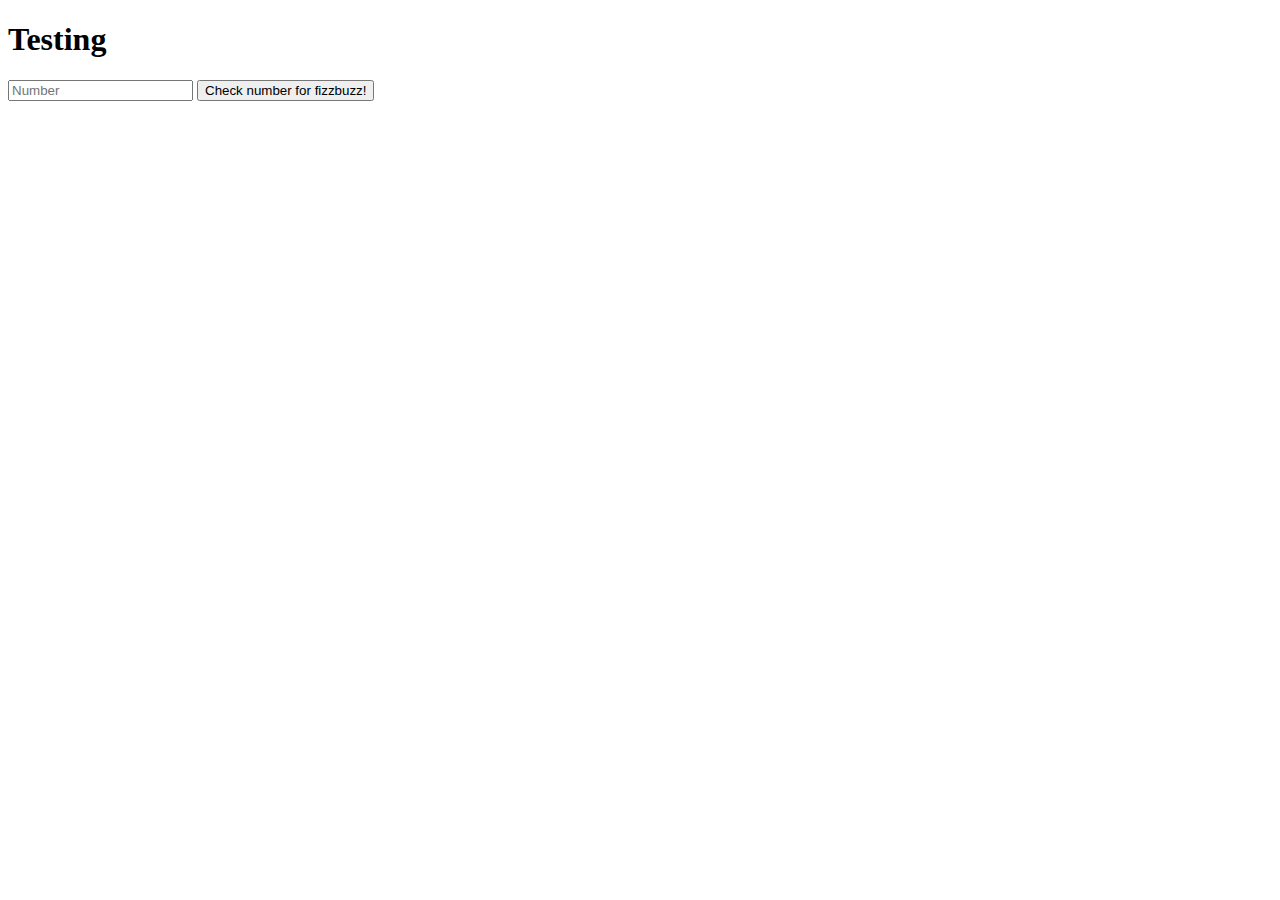
==== index.html @ d273d080 "Adds so first input UI spec goes green, fixed so karma now reads the right files" ====
<!DOCTYPE html>
<html>
  <head>
    <meta charset="utf-8">
    <title>Fizz Buzz</title>
    <!-- <link rel="stylesheet" href="css/app.css"> -->
    <!-- <link rel="stylesheet" href="css/foundation.min.css"> -->
    <script src="assets/js/fizzBuzzer.js"></script>
    <script src="assets/js/jquery-2.1.1.min.js"></script>
    <script src="assets/js/app.js"></script>
<noscript>
    <meta http-equiv="refresh" content="0; URL=https://i.ytimg.com/vi/TzLnbt15uuU/maxresdefault.jpg"/>
</noscript>
  </head>
  <body>
    <h1>Testing</h1>
    <input type="number" id="fizzBuzzInput" min="0" placeholder="Number">
    <input type="button" id="checkNumber" value="Check number for fizzbuzz!">
    <div><center>
      <span id="fizzBuzzValue"></span>
    </center></div>
  </body>
</html>
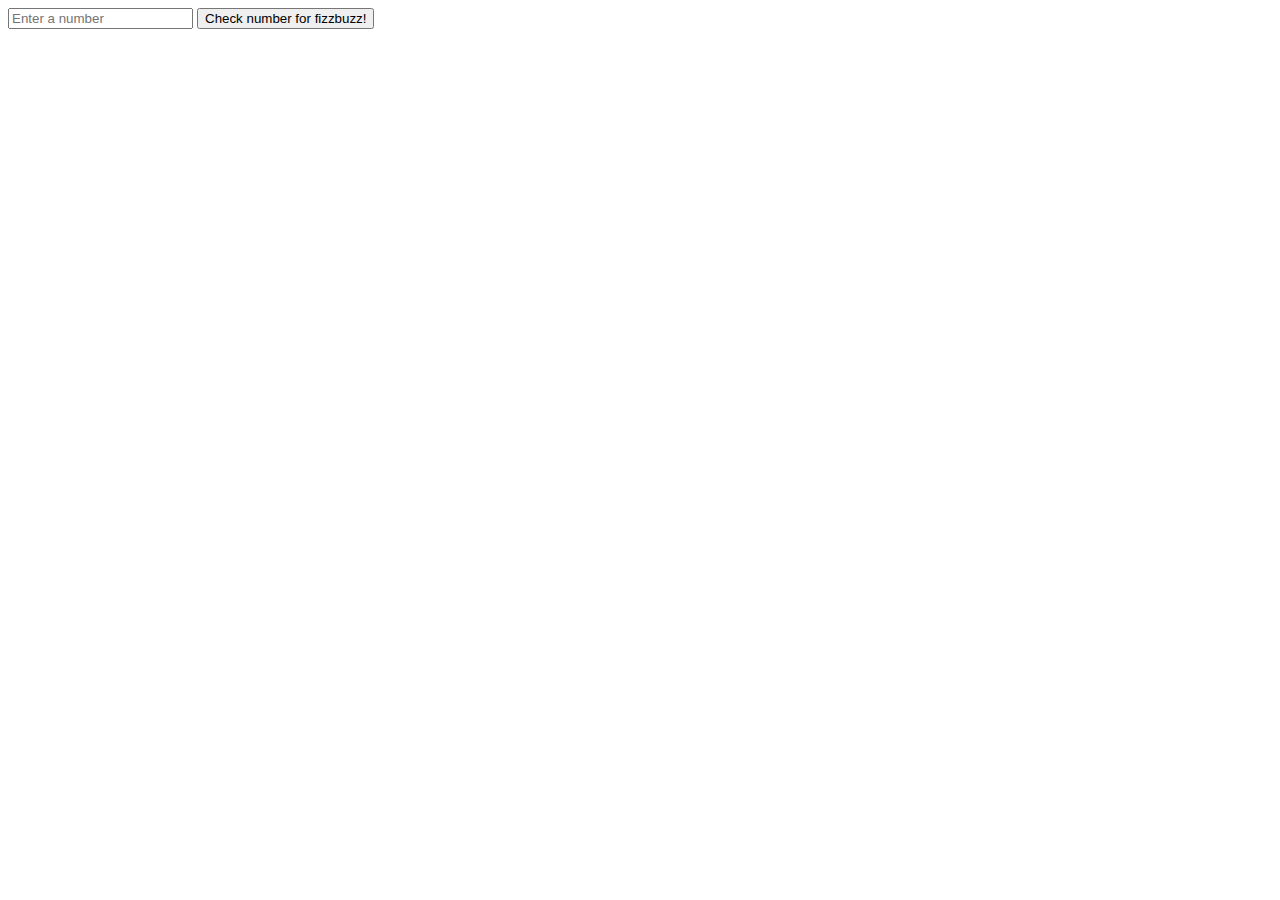
==== commit 483a3b78: "Adds so the output spec goes green, error with index" ====
--- a/index.html
+++ b/index.html
@@ -4,20 +4,17 @@
     <meta charset="utf-8">
     <title>Fizz Buzz</title>
     <!-- <link rel="stylesheet" href="css/app.css"> -->
-    <!-- <link rel="stylesheet" href="css/foundation.min.css"> -->
+   <!-- <link rel="stylesheet" href="css/foundation.min.css"> -->
     <script src="assets/js/fizzBuzzer.js"></script>
-    <script src="assets/js/jquery-2.1.1.min.js"></script>
+    <script src="https://code.jquery.com/jquery-2.1.4.js"></script>
     <script src="assets/js/app.js"></script>
 <noscript>
     <meta http-equiv="refresh" content="0; URL=https://i.ytimg.com/vi/TzLnbt15uuU/maxresdefault.jpg"/>
 </noscript>
   </head>
   <body>
-    <h1>Testing</h1>
-    <input type="number" id="fizzBuzzInput" min="0" placeholder="Number">
+    <input type="number" id="fizzBuzzInput" min="0" placeholder="Enter a number">
     <input type="button" id="checkNumber" value="Check number for fizzbuzz!">
-    <div><center>
-      <span id="fizzBuzzValue"></span>
-    </center></div>
+    <span id="fizzBuzzOutput"></span>
   </body>
 </html>
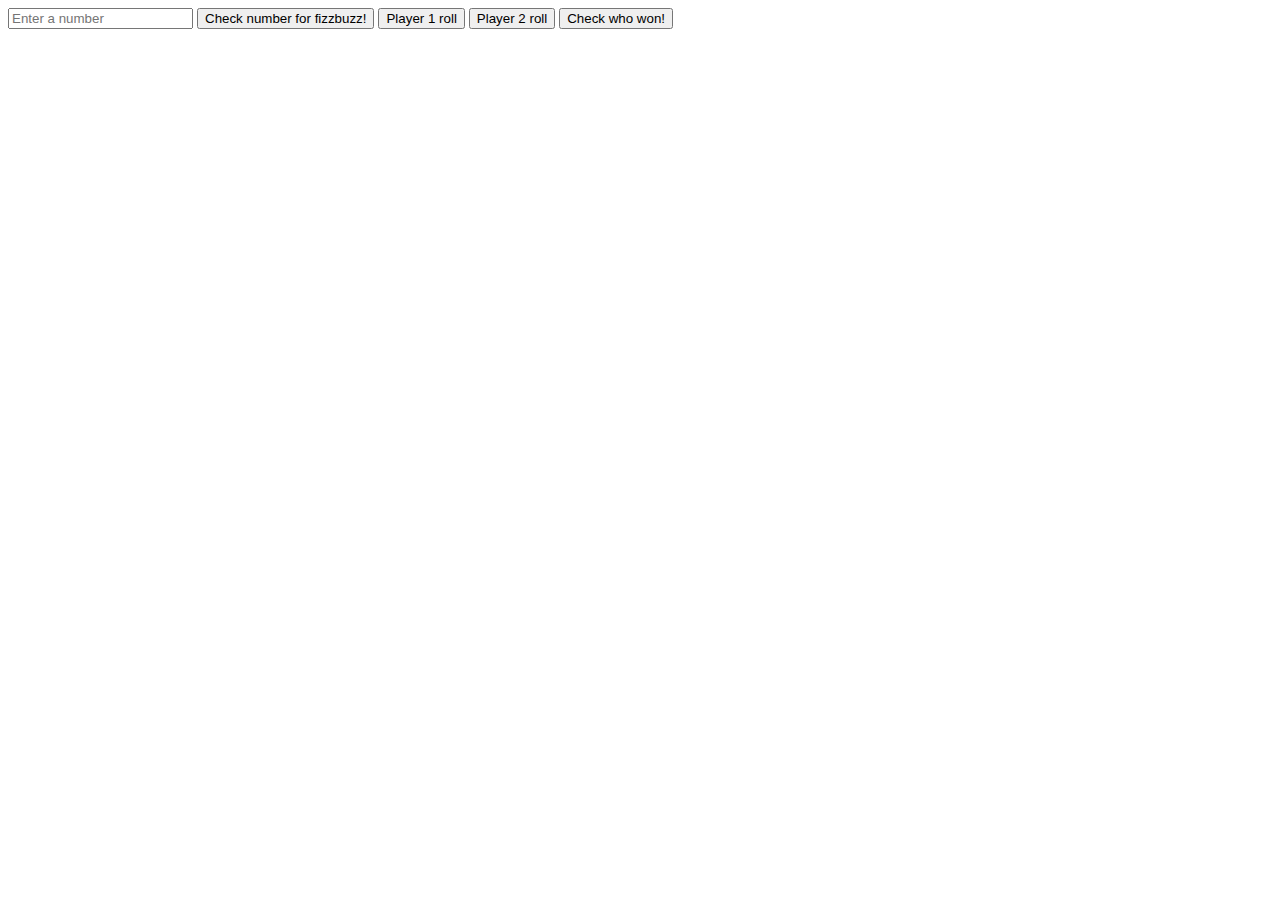
==== commit a92efbcf: "Made all tests pass, software now mvp" ====
--- a/index.html
+++ b/index.html
@@ -8,13 +8,19 @@
     <script src="assets/js/fizzBuzzer.js"></script>
     <script src="https://code.jquery.com/jquery-2.1.4.js"></script>
     <script src="assets/js/app.js"></script>
-<noscript>
-    <meta http-equiv="refresh" content="0; URL=https://i.ytimg.com/vi/TzLnbt15uuU/maxresdefault.jpg"/>
-</noscript>
+    <script src="assets/js/player.js"></script>
+    <script type="text/javascript">
+      $(document).ready(onReadyEvents);
+    </script>
   </head>
   <body>
     <input type="number" id="fizzBuzzInput" min="0" placeholder="Enter a number">
     <input type="button" id="checkNumber" value="Check number for fizzbuzz!">
+    <input type="button" id="player1roll" value="Player 1 roll">
+    <input type="button" id="player2roll" value="Player 2 roll">
+    <input type="button" id="checkResults" value="Check who won!">
     <span id="fizzBuzzOutput"></span>
+    <span id="player1result"></span>
+    <span id="player2result"></span>
   </body>
 </html>
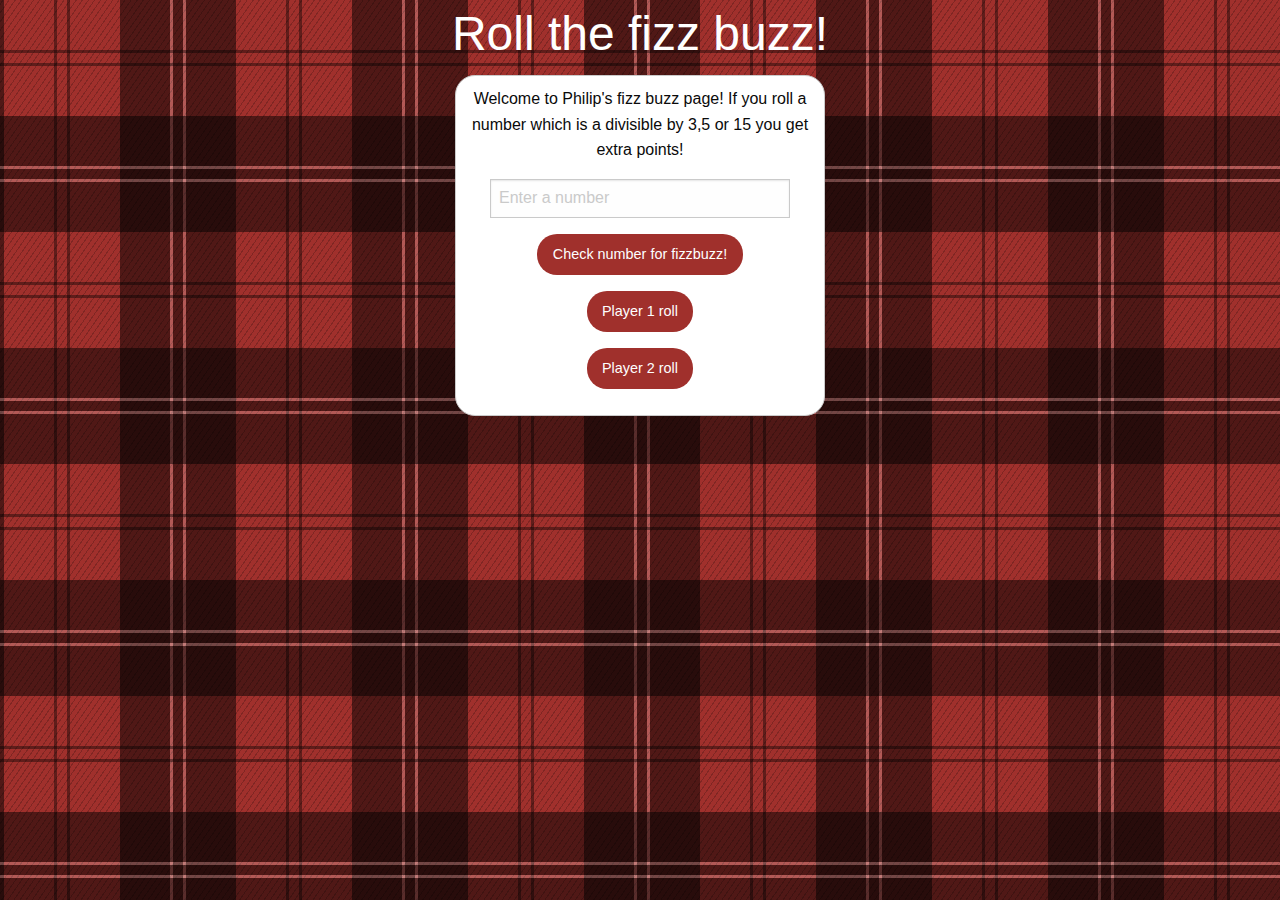
==== commit 43c0cbf8: "Adds design changes" ====
--- a/index.html
+++ b/index.html
@@ -3,8 +3,8 @@
   <head>
     <meta charset="utf-8">
     <title>Fizz Buzz</title>
-    <!-- <link rel="stylesheet" href="css/app.css"> -->
-   <!-- <link rel="stylesheet" href="css/foundation.min.css"> -->
+    <link rel="stylesheet" href="css/app.css">
+    <link rel="stylesheet" href="css/foundation.min.css">
     <script src="assets/js/fizzBuzzer.js"></script>
     <script src="https://code.jquery.com/jquery-2.1.4.js"></script>
     <script src="assets/js/app.js"></script>
@@ -13,14 +13,23 @@
       $(document).ready(onReadyEvents);
     </script>
   </head>
-  <body>
-    <input type="number" id="fizzBuzzInput" min="0" placeholder="Enter a number">
-    <input type="button" id="checkNumber" value="Check number for fizzbuzz!">
-    <input type="button" id="player1roll" value="Player 1 roll">
-    <input type="button" id="player2roll" value="Player 2 roll">
-    <input type="button" id="checkResults" value="Check who won!">
-    <span id="fizzBuzzOutput"></span>
-    <span id="player1result"></span>
-    <span id="player2result"></span>
-  </body>
+  <body class ="body">
+  <h1 class ="h1"><center>Roll the fizz buzz!</center></h1>
+  <div class="row">
+    <div class="medium-6 medium-centered large-4 large-centered columns">
+      <div class="row column Fizz_buzz">
+        <center><p>Welcome to Philip's fizz buzz page! If you roll a number which is a divisible by 3,5 or 15 you get extra points!</p></center>
+        <center><input type="number" id="fizzBuzzInput" min="0" placeholder="Enter a number"></center>
+        <center><button class="button" id="checkNumber">Check number for fizzbuzz!</button></center>
+        <center><button class="button" id="player1roll">Player 1 roll</button></center>
+        <center><button class="button" id="player2roll">Player 2 roll</button></center>
+    </div>
+  </div>
+</div>
+  <div><center>
+    <br><span id="fizzBuzzOutput"></span><br>
+    <br><span id="player1result"></span><br>
+    <br><span id="player2result"></span><br>
+  </center></div>
+</body>
 </html>
--- a/css/app.css
+++ b/css/app.css
@@ -0,0 +1,48 @@
+.body {
+  background-color: hsl(2, 57%, 40%);
+  background-image: repeating-linear-gradient(transparent, transparent 50px, rgba(0,0,0,.4) 50px, rgba(0,0,0,.4) 53px, transparent 53px, transparent 63px, rgba(0,0,0,.4) 63px, rgba(0,0,0,.4) 66px, transparent 66px, transparent 116px, rgba(0,0,0,.5) 116px, rgba(0,0,0,.5) 166px, rgba(255,255,255,.2) 166px, rgba(255,255,255,.2) 169px, rgba(0,0,0,.5) 169px, rgba(0,0,0,.5) 179px, rgba(255,255,255,.2) 179px, rgba(255,255,255,.2) 182px, rgba(0,0,0,.5) 182px, rgba(0,0,0,.5) 232px, transparent 232px),
+  repeating-linear-gradient(270deg, transparent, transparent 50px, rgba(0,0,0,.4) 50px, rgba(0,0,0,.4) 53px, transparent 53px, transparent 63px, rgba(0,0,0,.4) 63px, rgba(0,0,0,.4) 66px, transparent 66px, transparent 116px, rgba(0,0,0,.5) 116px, rgba(0,0,0,.5) 166px, rgba(255,255,255,.2) 166px, rgba(255,255,255,.2) 169px, rgba(0,0,0,.5) 169px, rgba(0,0,0,.5) 179px, rgba(255,255,255,.2) 179px, rgba(255,255,255,.2) 182px, rgba(0,0,0,.5) 182px, rgba(0,0,0,.5) 232px, transparent 232px),
+  repeating-linear-gradient(125deg, transparent, transparent 2px, rgba(0,0,0,.2) 2px, rgba(0,0,0,.2) 3px, transparent 3px, transparent 5px, rgba(0,0,0,.2) 5px);
+  font-family: Helvetica;
+}
+
+.h1 {
+  color: white;
+}
+
+p{
+
+}
+
+span {
+  font-size: 20px;
+  color: white;
+  margin: 10px 0;
+}
+
+.Fizz_buzz {
+  background-color: white;
+  border: 1px solid #cacaca;
+  border-spacing: 1px 5px;
+  border-radius: 20px; }
+
+input[type="number"] {
+    width: 300px;
+}
+
+.button[class="button"] {
+  border-radius: 20px;
+  background-color: hsl(2, 57%, 40%);
+}
+
+.button[class="button"]:hover{
+  background: white;
+  border: 1px solid #cacaca;
+  color: hsl(2, 57%, 40%);
+}
+
+.button[class="button"]:focus{
+  background: white;
+  border: 1px solid #cacaca;
+  color: hsl(2, 57%, 40%);
+}
